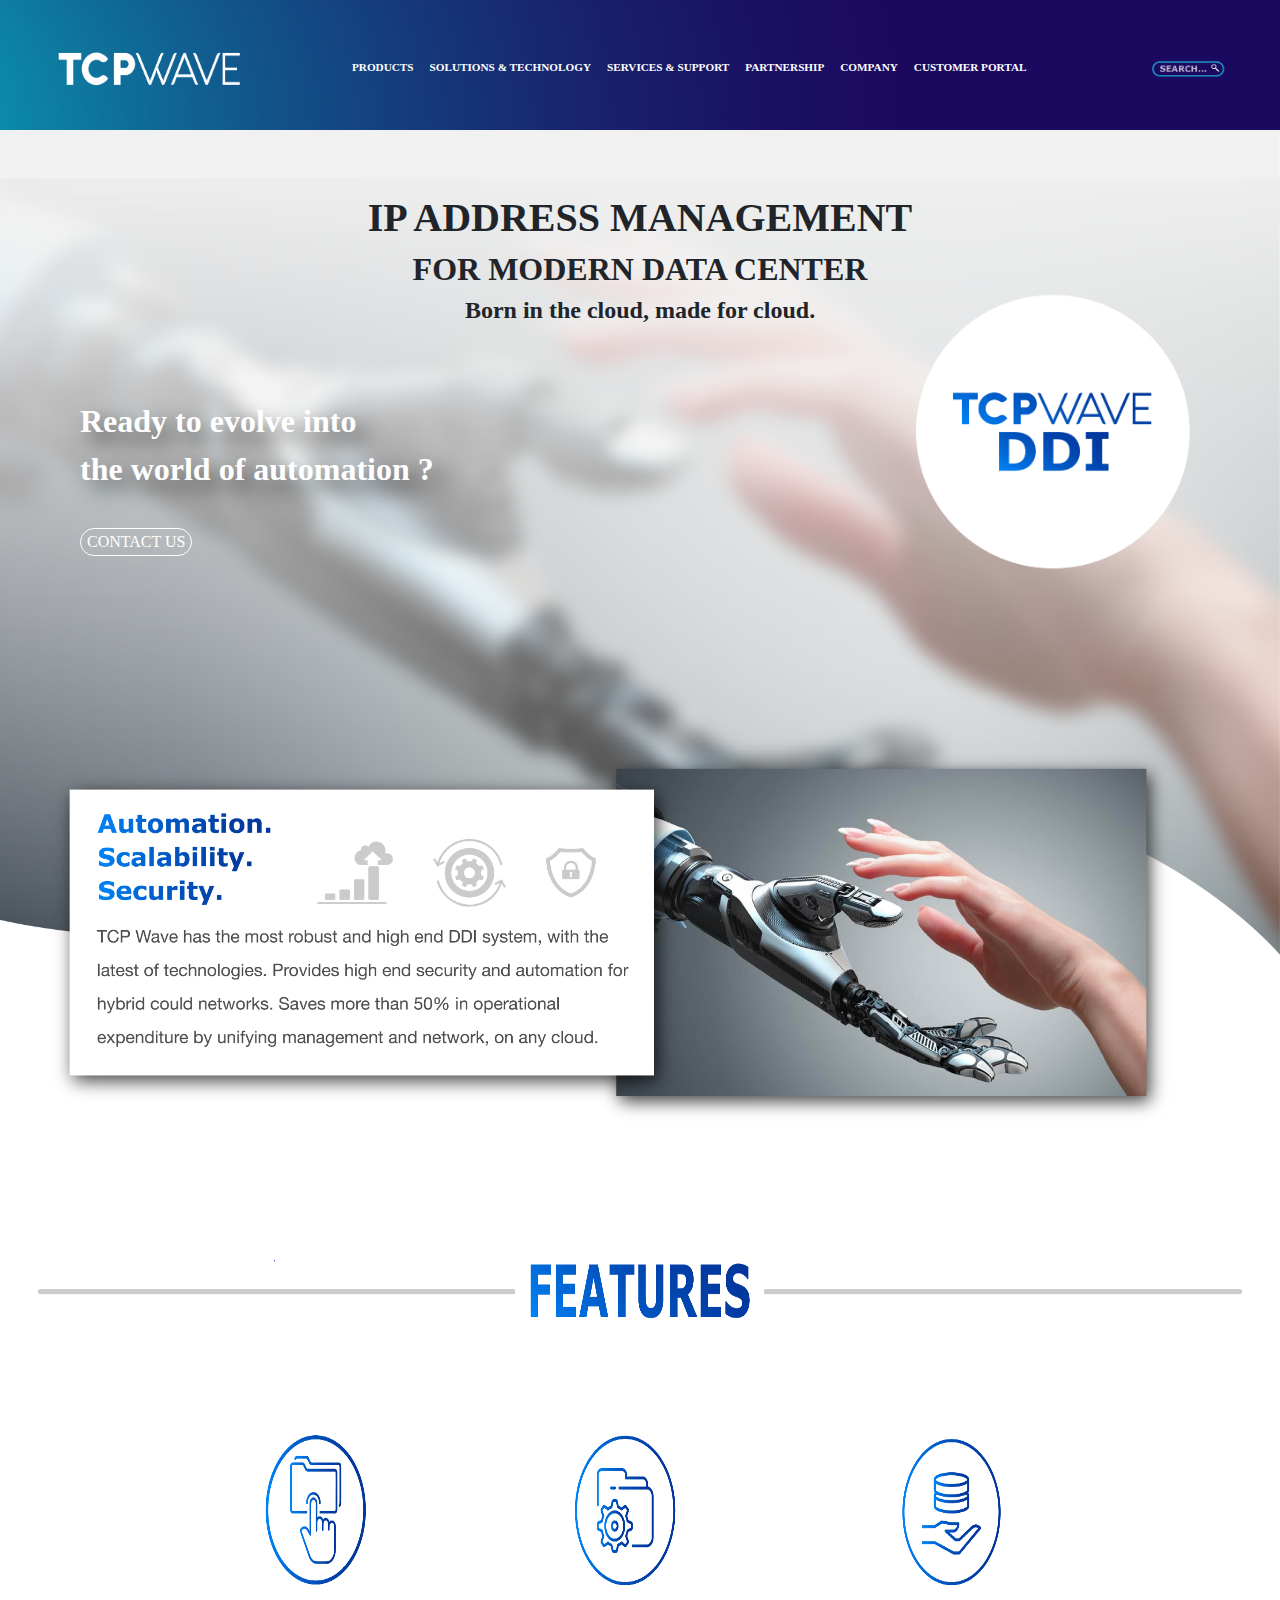
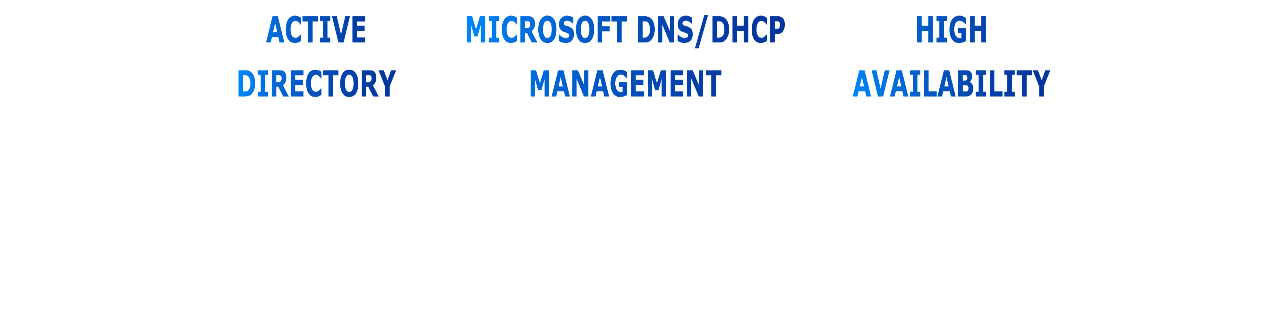
==== products.html @ 864dcc64 "chnaged name" ====
<!DOCTYPE html>
<html>
  <head>
    <meta charset="utf-8" />
    <meta
      name="viewport"
      content="width=device-width, initial-scale=1.0, shrink-to-fit=no"
    />
    <title>TCP</title>
    <link rel="stylesheet" href="assets/bootstrap/css/bootstrap.min.css" />
    <link rel="stylesheet" href="assets/css/Navigation-with-Button.css" />
    <link rel="stylesheet" href="assets/css/PRE.css" />
    <link rel="stylesheet" href="assets/css/products.css" />
  </head>
  <body>  
    <nav class="navbar navbar-light navbar-expand-md" style="padding-top: 1rem;background: url('assets/img/Background.png');background-size:cover; height: 130px;">
        <div class="navbar-collapse collapse w-100 order-1 order-md-0 dual-collapse2" style="margin-left: 2rem ; margin-right: 2rem;">
            <img height="50" width="200" src="assets/img/tcpwave.png" />
            <div class="collapse navbar-collapse" id="navcol-1"style="
            padding-left: 6rem;
        ">
                <ul class="nav navbar-nav mr-auto" style="font-size: 0.7rem;font-weight: bolder; " >
                    <li class="nav-item dropdown">
                        <a class="nav-link dropdown-toggle" href="#" id="navbarDropdown" role="button" data-toggle="dropdown" aria-haspopup="true" aria-expanded="false">
                          PRODUCTS
                        </a>
                        <div class="dropdown-menu" aria-labelledby="navbarDropdown">
                          <a class="dropdown-item" href="#">TCPWave IPAM</a>
                          <div class="dropdown-divider"></div>
                          <a class="dropdown-item" href="#">DNS Cache Applainece</a>
                          <div class="dropdown-divider"></div>
                          <a class="dropdown-item" href="#">DNS Firewall</a>
                          <div class="dropdown-divider"></div>
                          <a class="dropdown-item" href="#">Sharkcage Applainece</a>
                          <div class="dropdown-divider"></div>
                          <a class="dropdown-item" href="#">AWS Hosted IPAM</a>
                          <div class="dropdown-divider"></div>
                          <a class="dropdown-item" href="#">TCPWave Managed DNS</a>
                        </div>
                      </li>
                    <li class="nav-item" role="presentation">
                    <a class="nav-link" href="#">SOLUTIONS &amp; TECHNOLOGY</a>
                    </li>
                    <li class="nav-item" role="presentation">
                    <a class="nav-link" href="#">SERVICES &amp; SUPPORT</a>
                    </li>
                    <li class="nav-item" role="presentation">
                    <a class="nav-link" href="#">PARTNERSHIP</a>
                    </li>
                    <li class="nav-item" role="presentation">
                    <a class="nav-link" href="#">COMPANY</a>
                    </li>
                    <li class="nav-item" role="presentation">
                    <a class="nav-link" href="#">CUSTOMER PORTAL</a>
                    </li>
                </ul>
            </div>
            <input type="image" src="assets/img/Home%20page-06.png" width="7.5%"
            />
        </div>
    </nav>
    <div>
        <img src="assets/img/2nd page-07-05.png" alt="" style="width:100%;position: absolute; z-index: 0;">
        <center><h1><b>IP ADDRESS MANAGEMENT</b></h1>
        <h2><b>FOR MODERN DATA CENTER</b></h2> 
        <h4><b>Born in the cloud, made for cloud.</b></h4>
        
        </center>

        <img src="assets\img\2nd page-07-06.png" alt="" style="width:30%;position: absolute; float:right;z-index: 1;right: 1rem;top: 15rem; ">
        <p class="shadow-outline">Ready to evolve into</br>the world of automation ? </p>
        <button class="contact">CONTACT US</button>

        <img src="assets/img/robotichand.png" alt="" style="position: absolute;width: 90%;top: 45rem;left: 2rem;">
        <img src="assets/img/footer.png" alt="" style="position: absolute;width: 100%;height: 80%;;top: 75rem;">
    </div>



    
    
    <script src="assets/js/jquery.min.js"></script>
    <script src="assets/bootstrap/js/bootstrap.min.js"></script>
  </body>





</html>
---- assets/css/Navigation-with-Button.css ----
.navigation-clean-button {
  background: #fff;
  padding-top: .75rem;
  padding-bottom: .75rem;
  color: #333;
  border-radius: 0;
  box-shadow: none;
  border: none;
  margin-bottom: 0;
}

@media (min-width:768px) {
  .navigation-clean-button {
    background: inherit;
    padding-top: 3rem;
    padding-bottom: 1rem;
  }
}

.navigation-clean-button .navbar-brand {
  font-weight: bold;
  color: inherit;
}

.navigation-clean-button .navbar-brand:hover {
  color: #222;
}

.navigation-clean-button.navbar-dark .navbar-brand:hover {
  color: #f0f0f0;
}

.navigation-clean-button .navbar-brand img {
  height: 100%;
  display: inline-block;
  margin-right: 10px;
  width: auto;
}

.navigation-clean-button .navbar-toggler {
  border-color: #ddd;
}

.navigation-clean-button .navbar-toggler:hover, .navigation-clean-button .navbar-toggler:focus {
  background: none;
}

.navigation-clean-button.navbar-dark .navbar-toggler {
  border-color: #555;
}

.navigation-clean-button .navbar-toggler {
  color: #888;
}

.navigation-clean-button.navbar-dark .navbar-toggler {
  color: #eee;
}

.navigation-clean-button .navbar-collapse, .navigation-clean-button .form-inline {
  border-top-color: #ddd;
}

.navigation-clean-button.navbar-dark .navbar-collapse, .navigation-clean-button.navbar-dark .form-inline {
  border-top-color: #333;
}

.navigation-clean-button .navbar-nav a.active, .navigation-clean-button .navbar-nav > .show > a {
  background: none;
  box-shadow: none;
}

.navigation-clean-button.navbar-light .navbar-nav a.active, .navigation-clean-button.navbar-light .navbar-nav a.active:focus, .navigation-clean-button.navbar-light .navbar-nav a.active:hover {
  color: white;
  box-shadow: none;
  background: none;
  pointer-events: none;
}

.navigation-clean-button.navbar .navbar-nav .nav-link {
  padding-left: 18px;
  padding-right: 18px;
}

.navigation-clean-button.navbar-light .navbar-nav .nav-link {
  color: white;
}

.navigation-clean-button.navbar-light .navbar-nav .nav-link:focus, .navigation-clean-button.navbar-light .navbar-nav .nav-link:hover {
  color: white !important;
  background-color: transparent;
}

.navigation-clean-button .navbar-nav > li > .dropdown-menu {
  margin-top: -5px;
  box-shadow: 0 4px 8px rgba(0,0,0,.1);
  background-color: #fff;
  border-radius: 2px;
}

.navigation-clean-button .dropdown-menu .dropdown-item:focus, .navigation-clean-button .dropdown-menu .dropdown-item {
  line-height: 2;
  font-size: 14px;
  color: #37434d;
}

.navigation-clean-button .dropdown-menu .dropdown-item:focus, .navigation-clean-button .dropdown-menu .dropdown-item:hover {
  background: #eee;
  color: inherit;
}

@media (max-width:767px) {
  .navigation-clean-button .navbar-nav .show .dropdown-menu {
    box-shadow: none;
  }
}

@media (max-width:767px) {
  .navigation-clean-button .navbar-nav .show .dropdown-menu .dropdown-item {
    color: #37434d;
    padding-top: 12px;
    padding-bottom: 12px;
    line-height: 1;
  }
}

.navigation-clean-button.navbar-dark {
  background-color: #1f2021;
  color: #fff;
}

.navigation-clean-button.navbar-dark .navbar-nav a.active, .navigation-clean-button.navbar-dark .navbar-nav a.active:focus, .navigation-clean-button.navbar-dark .navbar-nav a.active:hover {
  color: #8f8f8f;
  box-shadow: none;
  background: none;
  pointer-events: none;
}

.navigation-clean-button.navbar-dark .navbar-nav .nav-link {
  color: #dfe8ee;
}

.navigation-clean-button.navbar-dark .navbar-nav .nav-link:focus, .navigation-clean-button.navbar-dark .navbar-nav .nav-link:hover {
  color: #fff !important;
  background-color: transparent;
}

.navigation-clean-button.navbar-dark .navbar-nav > li > .dropdown-menu {
  background-color: #1f2021;
}

.navigation-clean-button.navbar-dark .dropdown-menu .dropdown-item:focus, .navigation-clean-button.navbar-dark .dropdown-menu .dropdown-item {
  color: #f2f5f8;
}

.navigation-clean-button.navbar-dark .dropdown-menu .dropdown-item:focus, .navigation-clean-button.navbar-dark .dropdown-menu .dropdown-item:hover {
  background: #363739;
}

@media (max-width:767px) {
  .navigation-clean-button.navbar-dark .navbar-nav .show .dropdown-menu .dropdown-item {
    color: #fff;
  }
}

.navigation-clean-button .actions .login {
  margin-right: 1rem;
  text-decoration: none;
  color: #465765;
}

.navigation-clean-button.navbar-dark .actions .login {
  color: #dfe8ee;
}

.navigation-clean-button.navbar-dark .actions .login:hover {
  color: #fff;
}

.navigation-clean-button .navbar-text .action-button, .navigation-clean-button .navbar-text .action-button:active, .navigation-clean-button .navbar-text .action-button:hover {
  background: #56c6c6;
  border-radius: 20px;
  font-size: inherit;
  color: #fff;
  box-shadow: none;
  border: none;
  text-shadow: none;
  padding: .5rem 1rem;
  transition: background-color 0.25s;
  font-size: inherit;
}

.navigation-clean-button .navbar-text .action-button:hover {
  background: #66d7d7;
}

.navigation-clean-button.navbar-dark .action-button, .navigation-clean-button.navbar-dark .action-button:active {
  background: #208f8f;
}

.navigation-clean-button.navbar-dark .action-button:hover {
  background: #269d9d;
}
---- assets/css/PRE.css ----
.pre {
  font-family: "Courier New", monospace;
  white-space: pre;
  display: block;
  padding: 9.5px;
  margin: 0 0 10px;
  font-size: 13px;
  line-height: 1.42857143;
  color: #333;
  word-break: break-all;
  word-wrap: break-word;
  background-color: #f5f5f5;
  border: 1px solid #ccc;
  border-radius: 4px;
}
---- assets/css/products.css ----
*{
    font-family: Verdana;
}
.dropdown-toggle::after { 
    /* content: none;  */
    display:block;
    content: '';
    border-top: none;
    border-left: none;
    border-right: none;
    border-bottom: solid 3px aqua;  
    transform: scaleX(0);  
    transition: transform 250ms ease-in-out;
} 
.navbar-light .navbar-nav .nav-link {
    color: white;
    text-decoration: none;
}
.navbar-light .navbar-nav .nav-link:focus, .navbar-light .navbar-nav .nav-link:hover {
    color: white;
}
nav > ul > li > a:hover { 
    border-bottom: 2px solid hsl(0, 0%, 100%);
    text-decoration: none; 
    }
input {
    background: none;
    outline: none;
      }
input:active{
    border-style: none;
}
center{
    position: relative;
    top: 4rem;
}
p.shadow-outline{
    top: 8rem;
    position: relative; 
    font-weight:bolder;
    color: white;
    font-size: xx-large;
    margin-left: 5rem;
    text-shadow: 10px 10px 20px rgba(0, 0, 0, 0.6);
}
.contact{
    position: absolute;
    top:33rem;
    left: 5rem;
    color: white;
    outline: none;
    background: transparent;
    border: 1px solid white;
    border-radius: 50px;
}
button.active.focus, button.active:focus,
button.focus, button:active.focus, 
button:active:focus, button:focus {
  outline: none;
  box-shadow: none;
}
a:after {
    display:block;
    content: '';
    border-bottom: solid 3px aqua;  
    transform: scaleX(0);  
    transition: transform 250ms ease-in-out;
  }
  a:hover:after { transform: scaleX(1); }
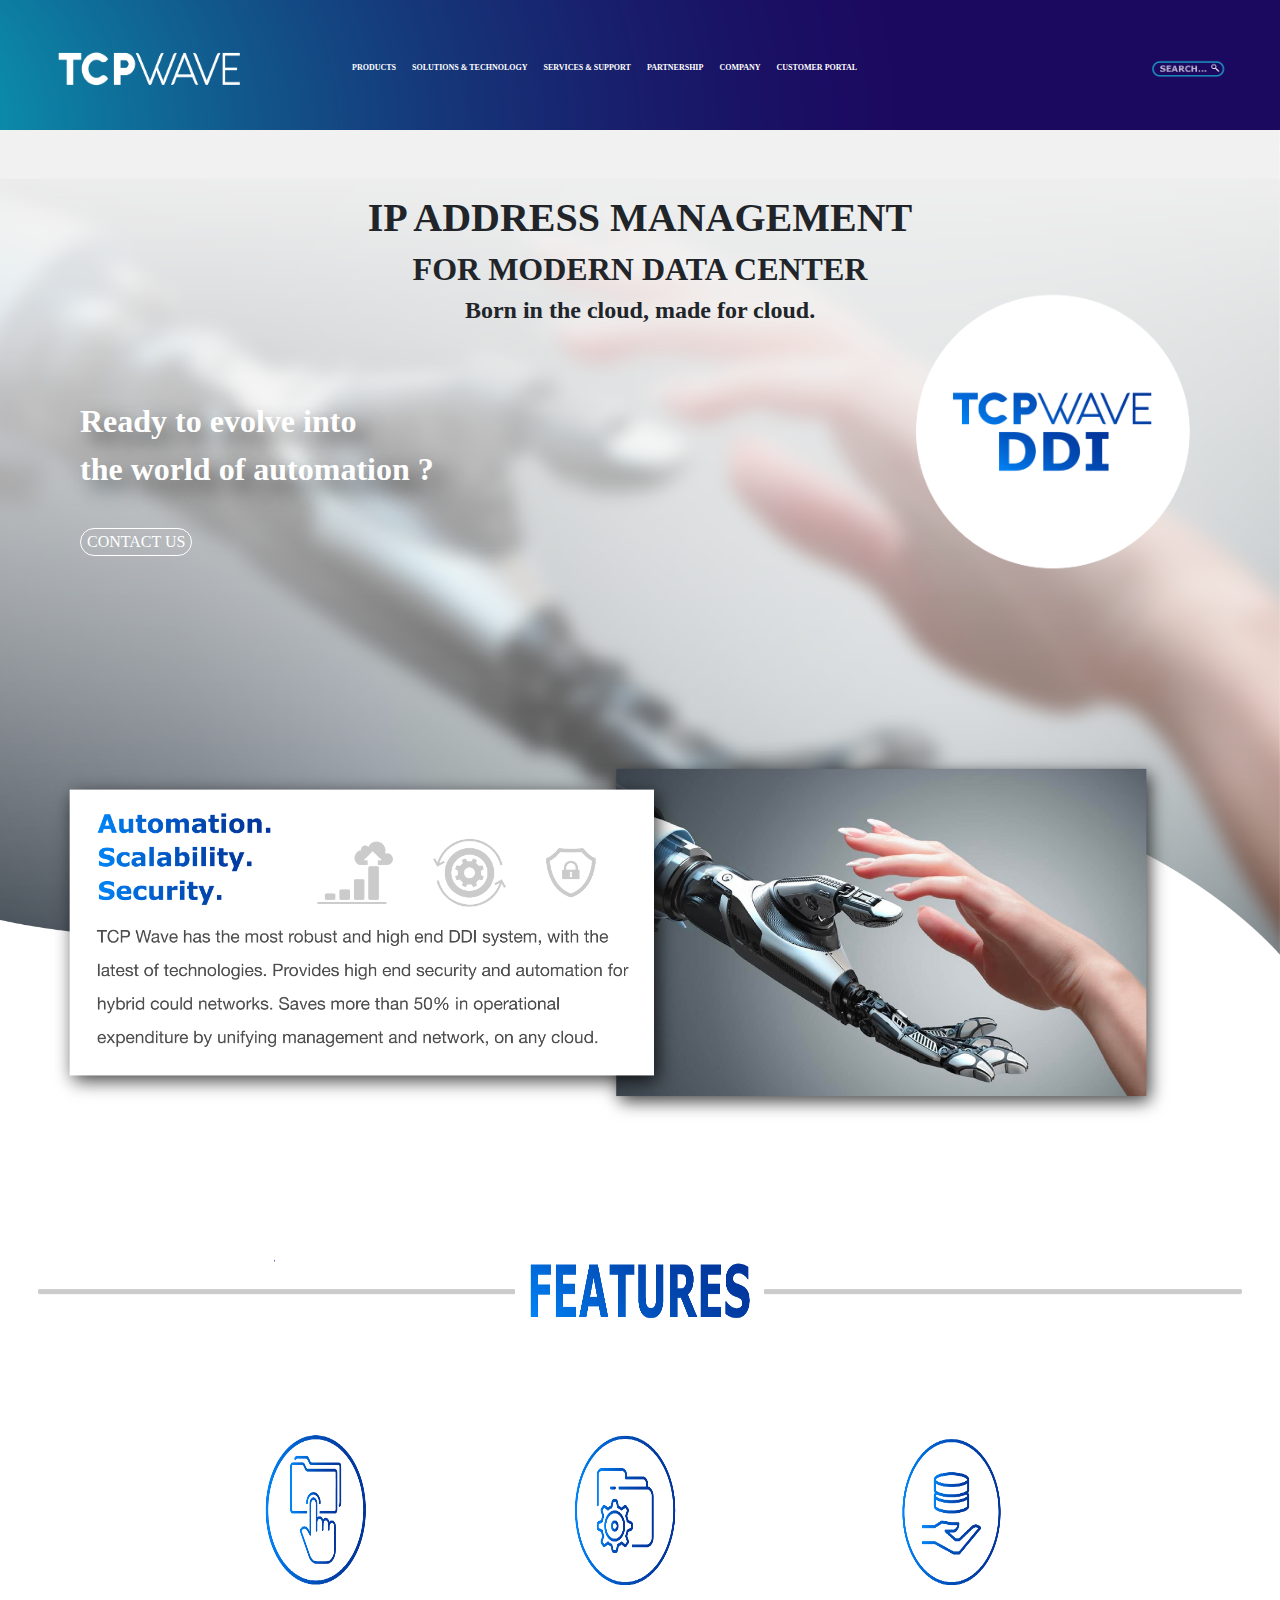
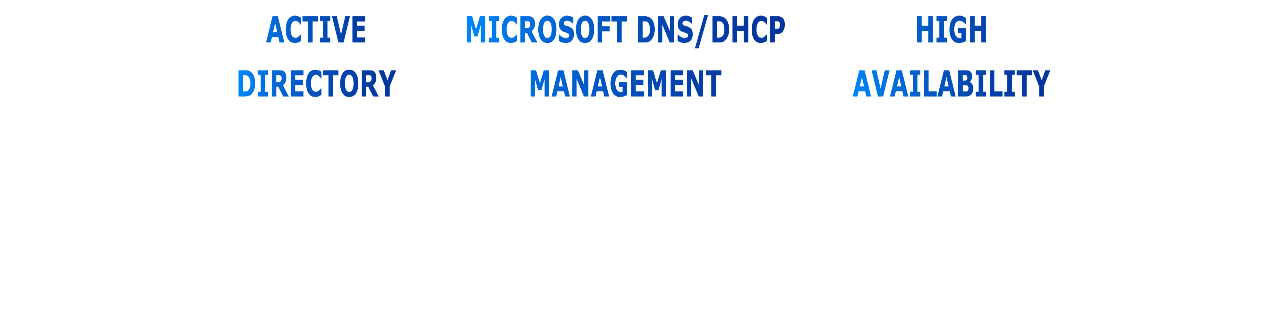
==== commit 2578d26c: "changed header font" ====
--- a/products.html
+++ b/products.html
@@ -19,7 +19,7 @@
             <div class="collapse navbar-collapse" id="navcol-1"style="
             padding-left: 6rem;
         ">
-                <ul class="nav navbar-nav mr-auto" style="font-size: 0.7rem;font-weight: bolder; " >
+                <ul class="nav navbar-nav mr-auto" style="font-size: 0.5rem;font-weight: bolder; " >
                     <li class="nav-item dropdown">
                         <a class="nav-link dropdown-toggle" href="#" id="navbarDropdown" role="button" data-toggle="dropdown" aria-haspopup="true" aria-expanded="false">
                           PRODUCTS
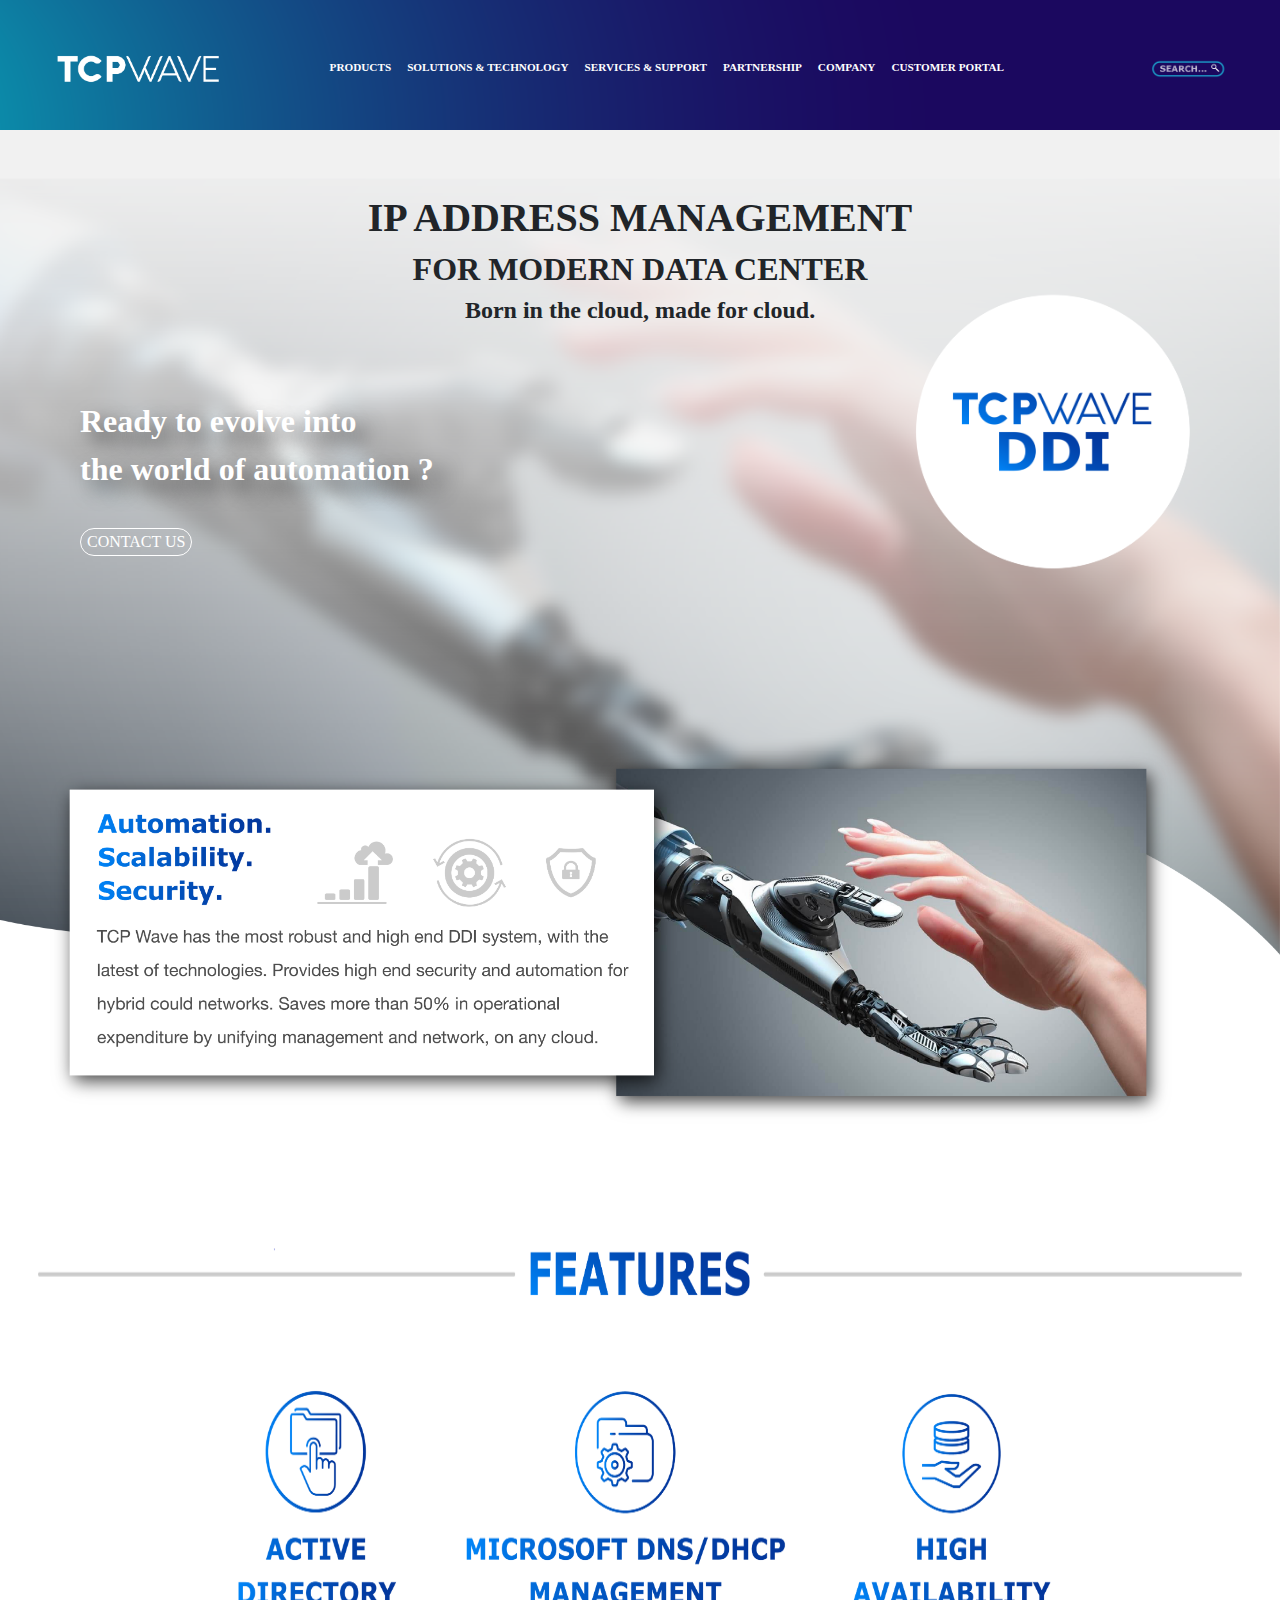
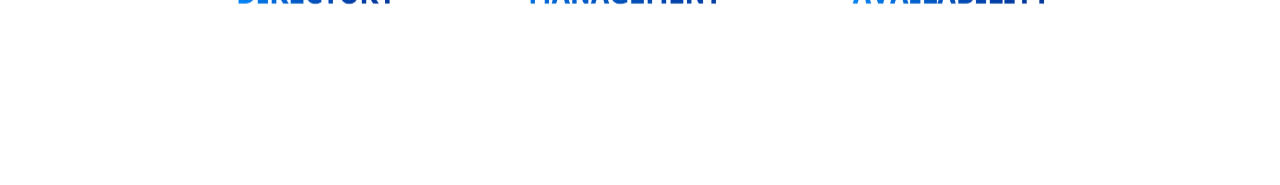
==== commit 14e68cd3: "changed width" ====
--- a/products.html
+++ b/products.html
@@ -15,11 +15,11 @@
   <body>  
     <nav class="navbar navbar-light navbar-expand-md" style="padding-top: 1rem;background: url('assets/img/Background.png');background-size:cover; height: 130px;">
         <div class="navbar-collapse collapse w-100 order-1 order-md-0 dual-collapse2" style="margin-left: 2rem ; margin-right: 2rem;">
-            <img height="50" width="200" src="assets/img/tcpwave.png" />
+            <img width="15%" src="assets/img/tcpwave.png" />
             <div class="collapse navbar-collapse" id="navcol-1"style="
             padding-left: 6rem;
         ">
-                <ul class="nav navbar-nav mr-auto" style="font-size: 0.5rem;font-weight: bolder; " >
+                <ul class="nav navbar-nav mr-auto" style="font-size: 0.7rem;font-weight: bolder; " >
                     <li class="nav-item dropdown">
                         <a class="nav-link dropdown-toggle" href="#" id="navbarDropdown" role="button" data-toggle="dropdown" aria-haspopup="true" aria-expanded="false">
                           PRODUCTS
@@ -72,7 +72,7 @@
         <button class="contact">CONTACT US</button>
 
         <img src="assets/img/robotichand.png" alt="" style="position: absolute;width: 90%;top: 45rem;left: 2rem;">
-        <img src="assets/img/footer.png" alt="" style="position: absolute;width: 100%;height: 80%;;top: 75rem;">
+        <img src="assets/img/footer.png" alt="" style="position: absolute;width: 100%;height: 65%;top: 75rem;">
     </div>
 
 
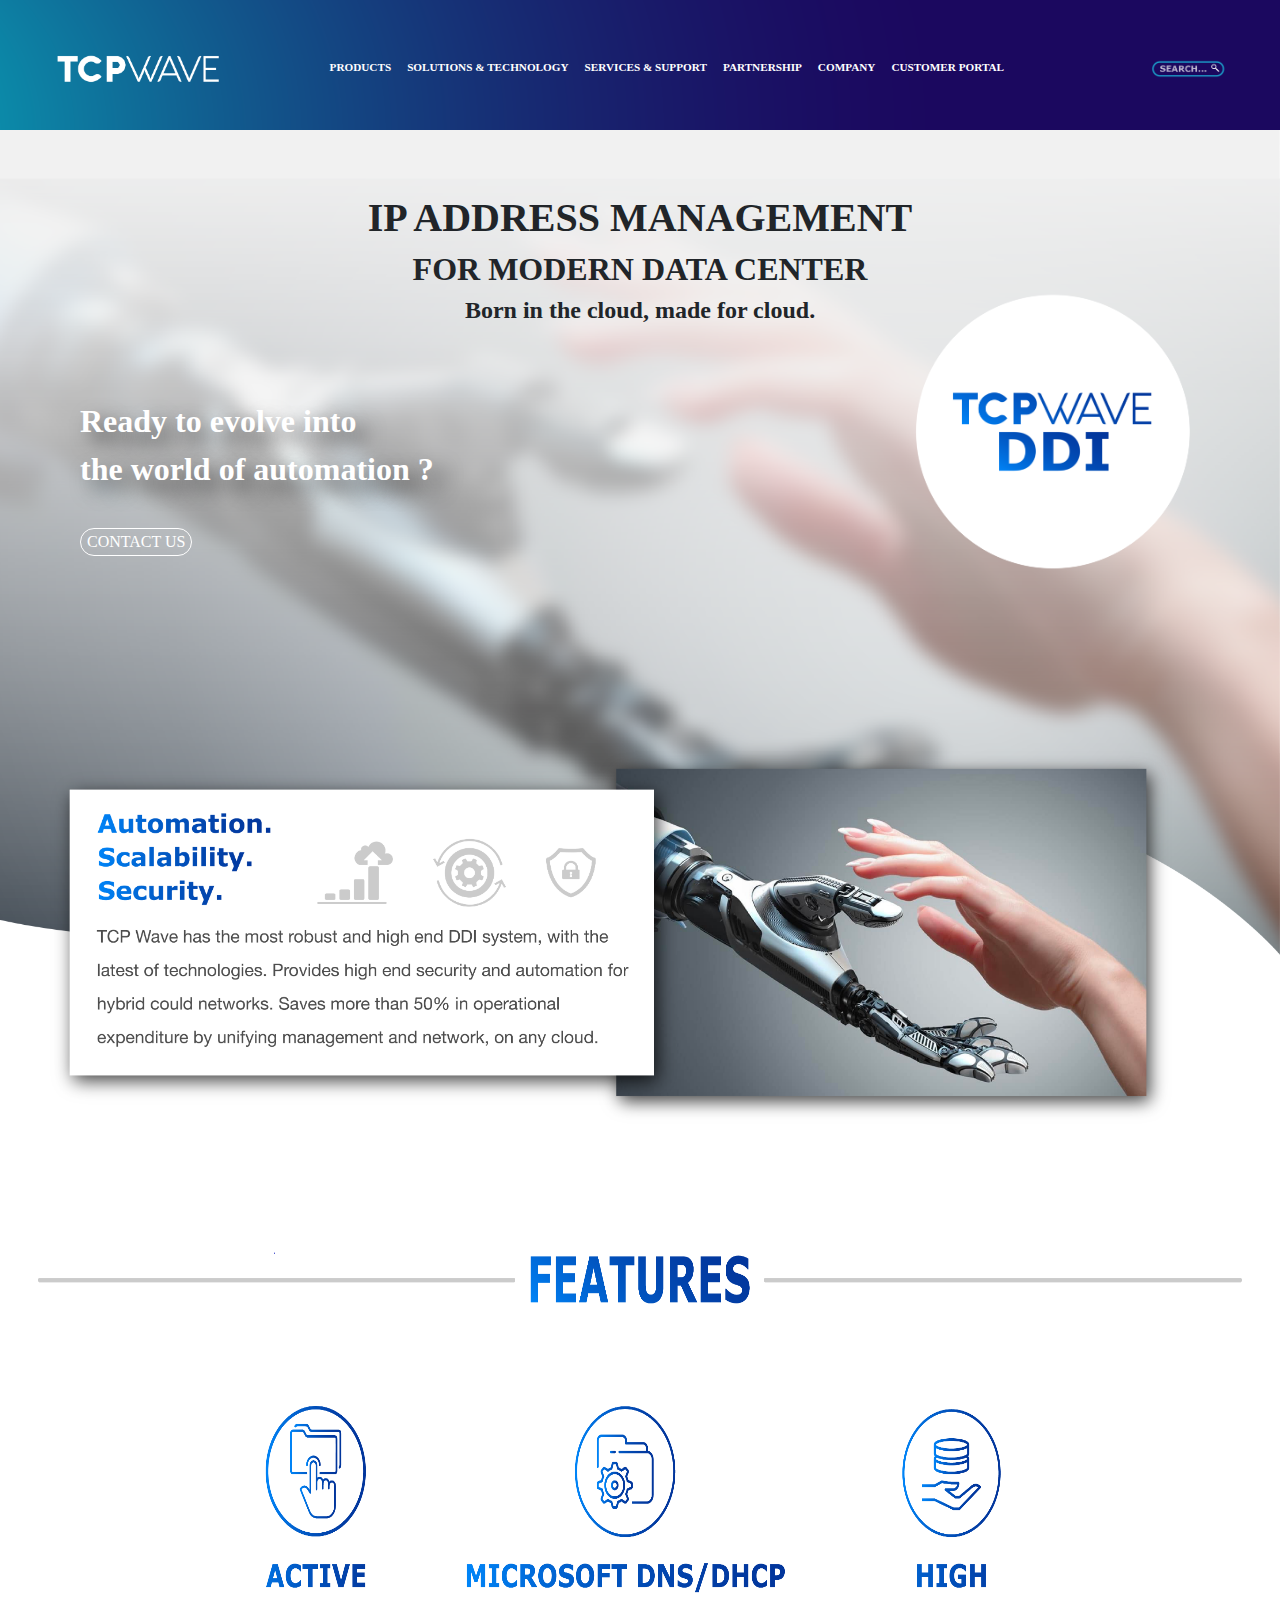
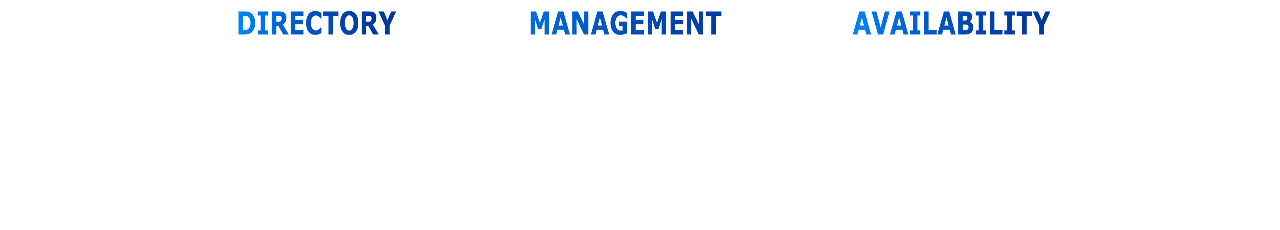
==== commit f6d79d97: "sacsacsca" ====
--- a/products.html
+++ b/products.html
@@ -72,7 +72,7 @@
         <button class="contact">CONTACT US</button>
 
         <img src="assets/img/robotichand.png" alt="" style="position: absolute;width: 90%;top: 45rem;left: 2rem;">
-        <img src="assets/img/footer.png" alt="" style="position: absolute;width: 100%;height: 65%;top: 75rem;">
+        <img src="assets/img/footer.png" alt="" style="position: absolute;width: 100%;height: 70%;top: 75rem;">
     </div>
 
 
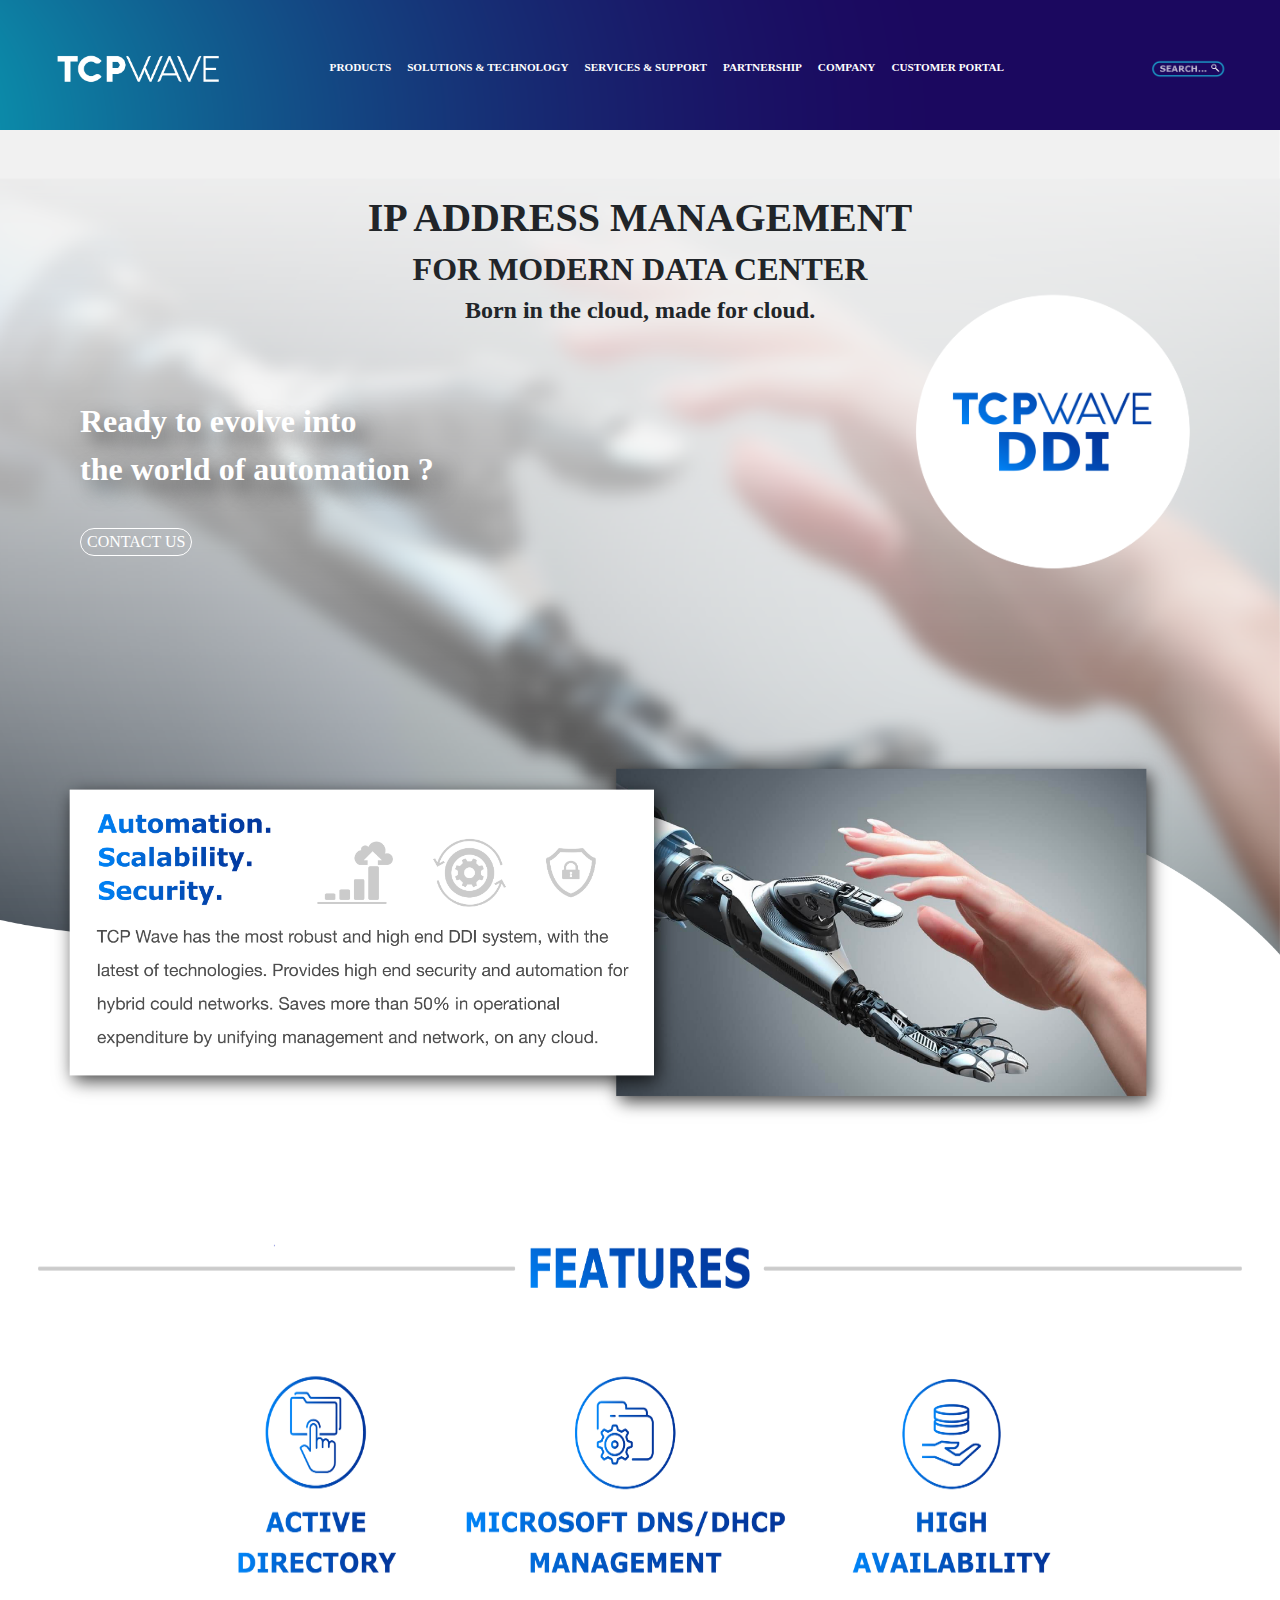
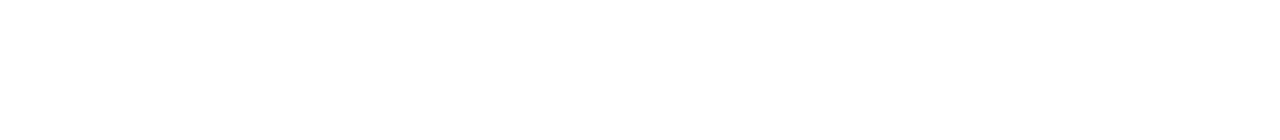
==== commit 79c95c54: "ddsvdvdsv" ====
--- a/products.html
+++ b/products.html
@@ -72,7 +72,7 @@
         <button class="contact">CONTACT US</button>
 
         <img src="assets/img/robotichand.png" alt="" style="position: absolute;width: 90%;top: 45rem;left: 2rem;">
-        <img src="assets/img/footer.png" alt="" style="position: absolute;width: 100%;height: 70%;top: 75rem;">
+        <img src="assets/img/footer.png" alt="" style="position: absolute;width: 100%;height: 60%;top: 75rem;">
     </div>
 
 
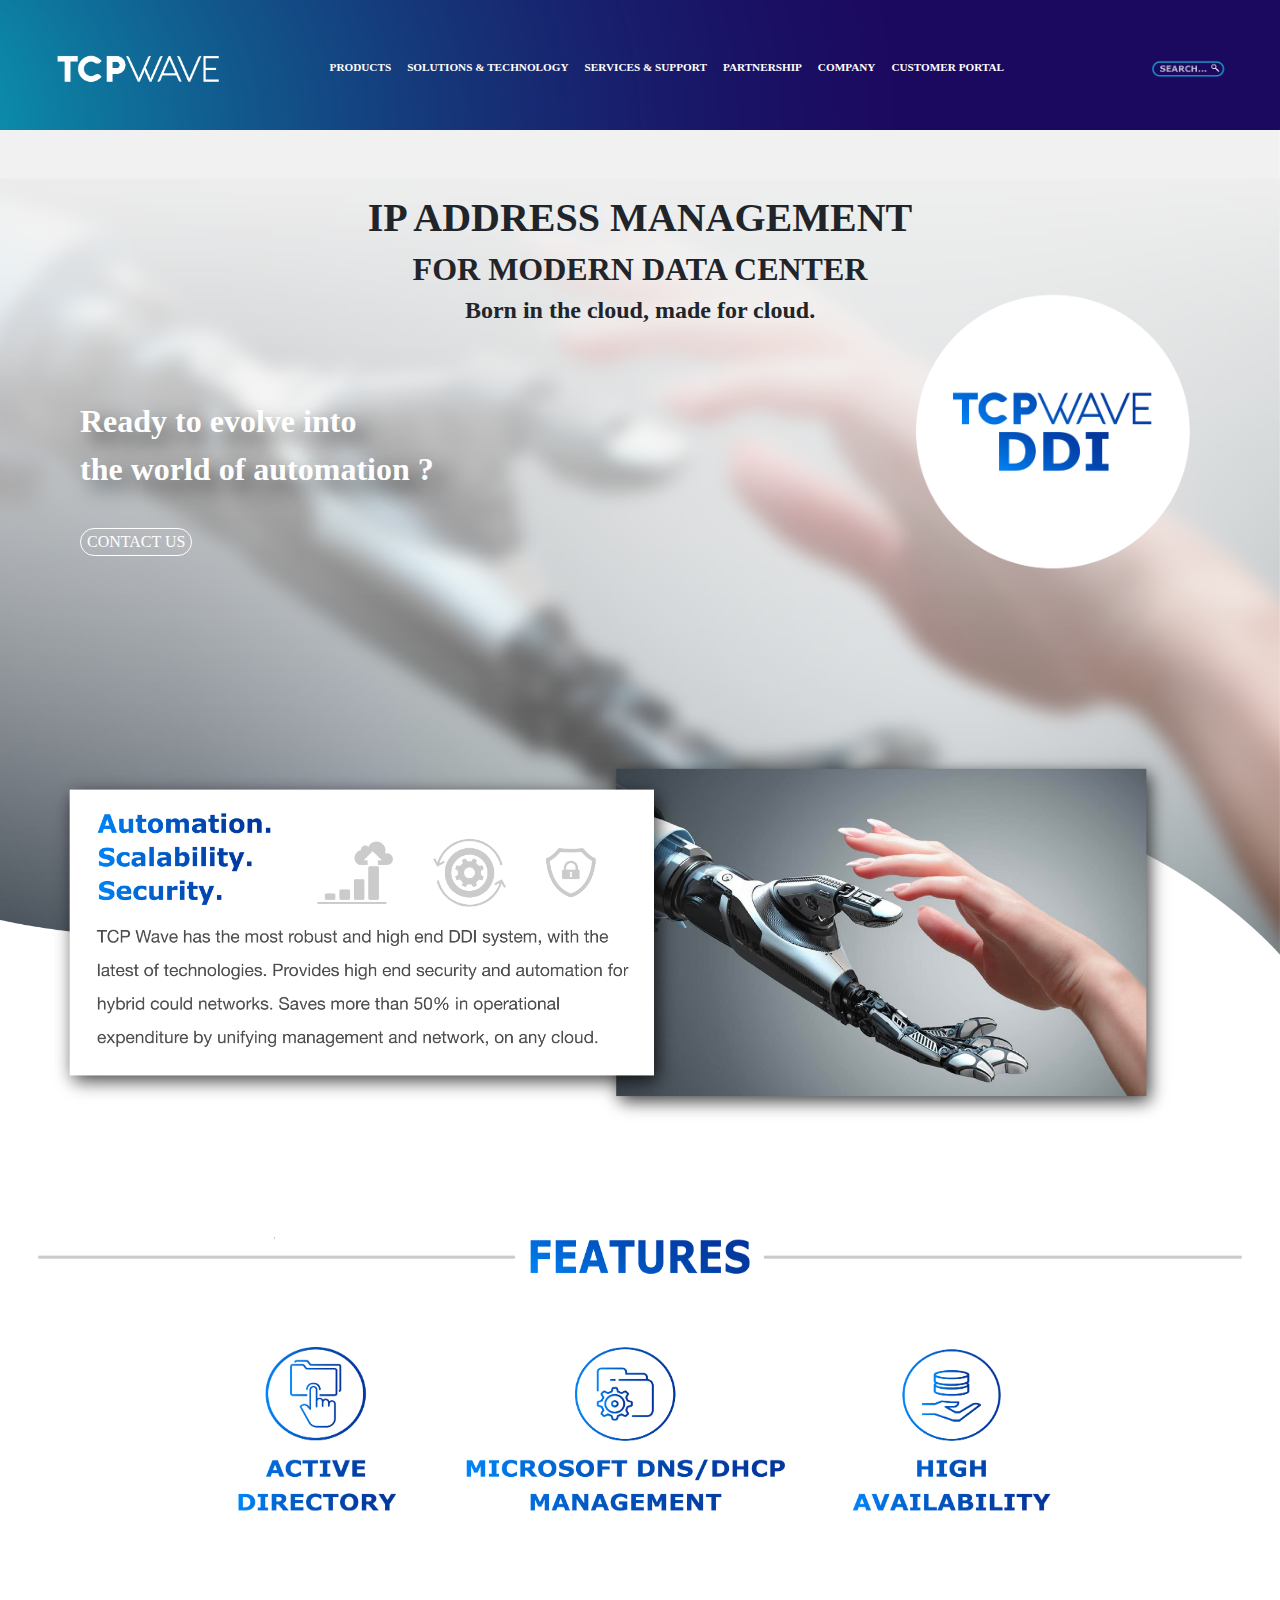
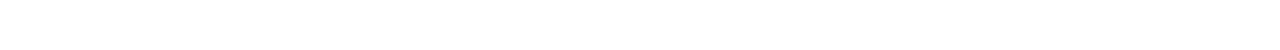
==== commit b7a6583a: "brthtrhttgtg" ====
--- a/products.html
+++ b/products.html
@@ -72,7 +72,7 @@
         <button class="contact">CONTACT US</button>
 
         <img src="assets/img/robotichand.png" alt="" style="position: absolute;width: 90%;top: 45rem;left: 2rem;">
-        <img src="assets/img/footer.png" alt="" style="position: absolute;width: 100%;height: 60%;top: 75rem;">
+        <img src="assets/img/footer.png" alt="" style="position: absolute;width: 100%;height: 50%;top: 75rem;">
     </div>
 
 
@@ -82,9 +82,4 @@
     <script src="assets/js/jquery.min.js"></script>
     <script src="assets/bootstrap/js/bootstrap.min.js"></script>
   </body>
-
-
-
-
-
 </html>